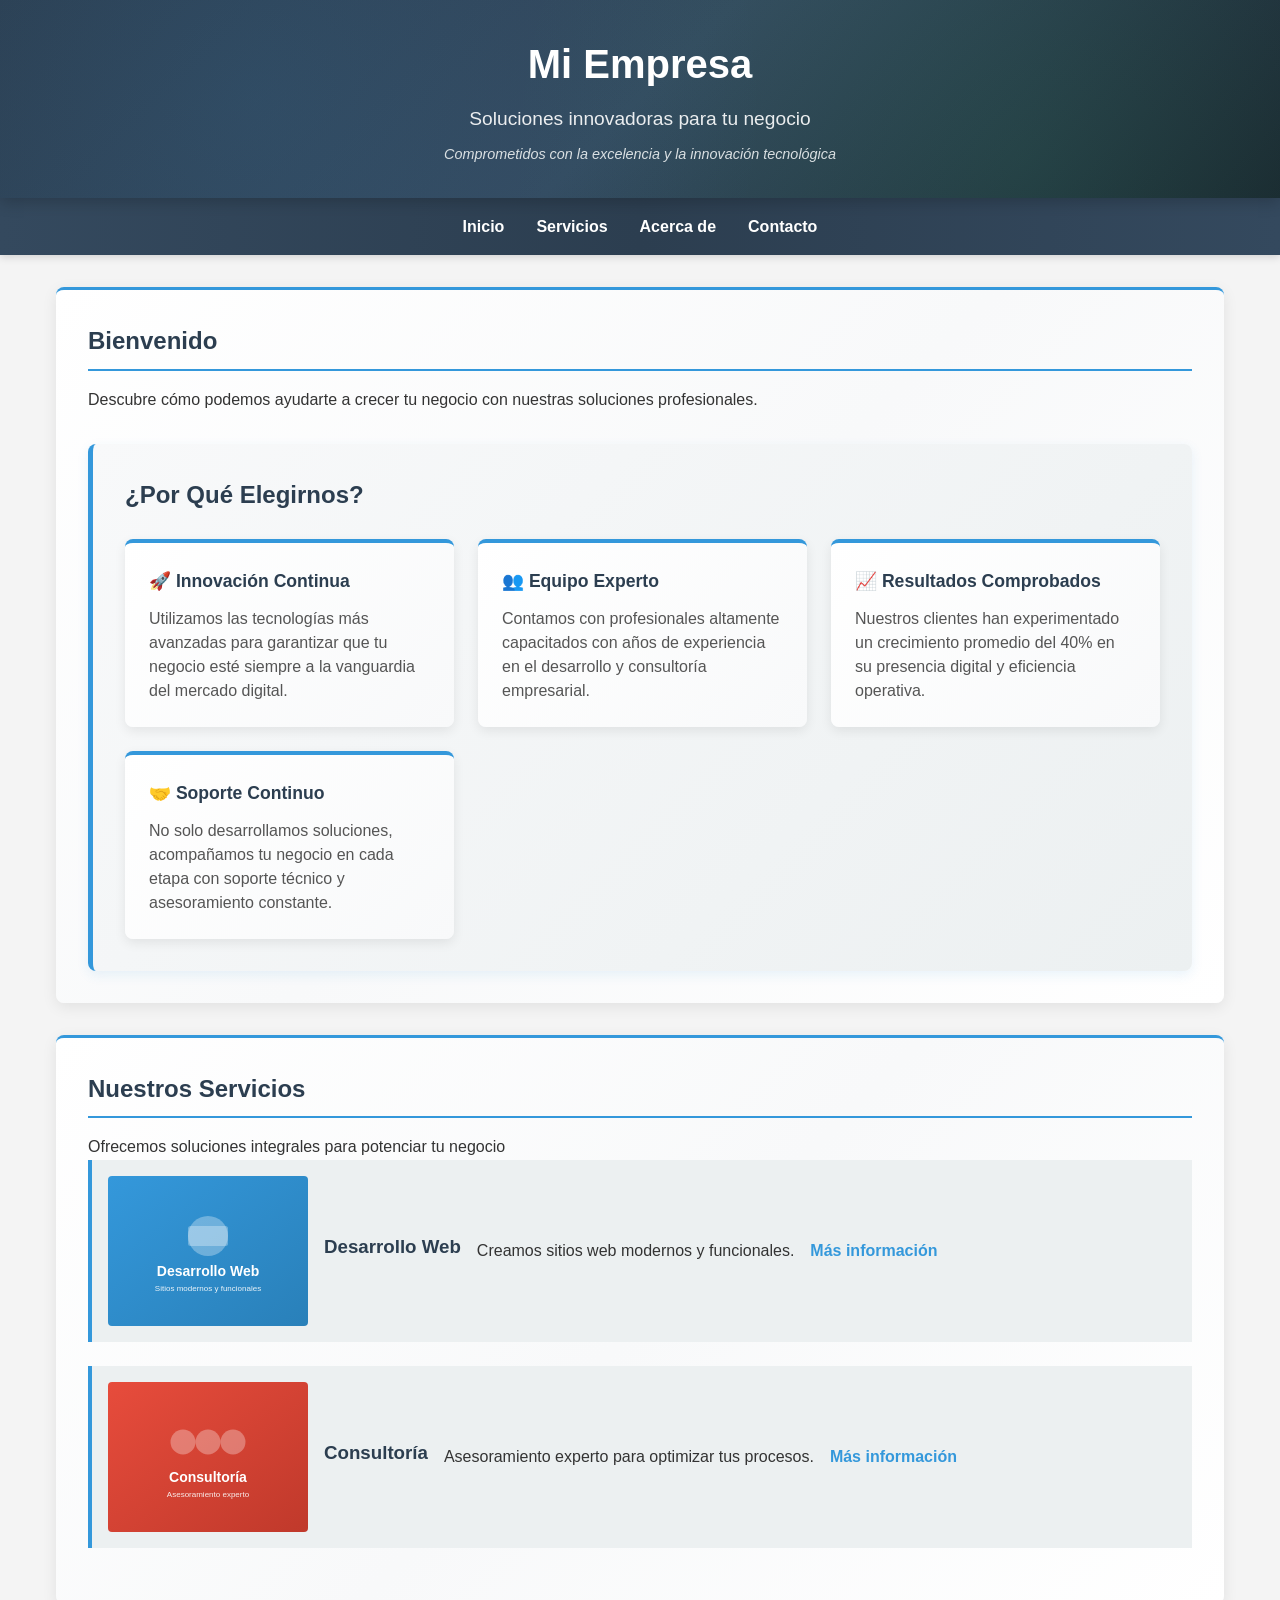
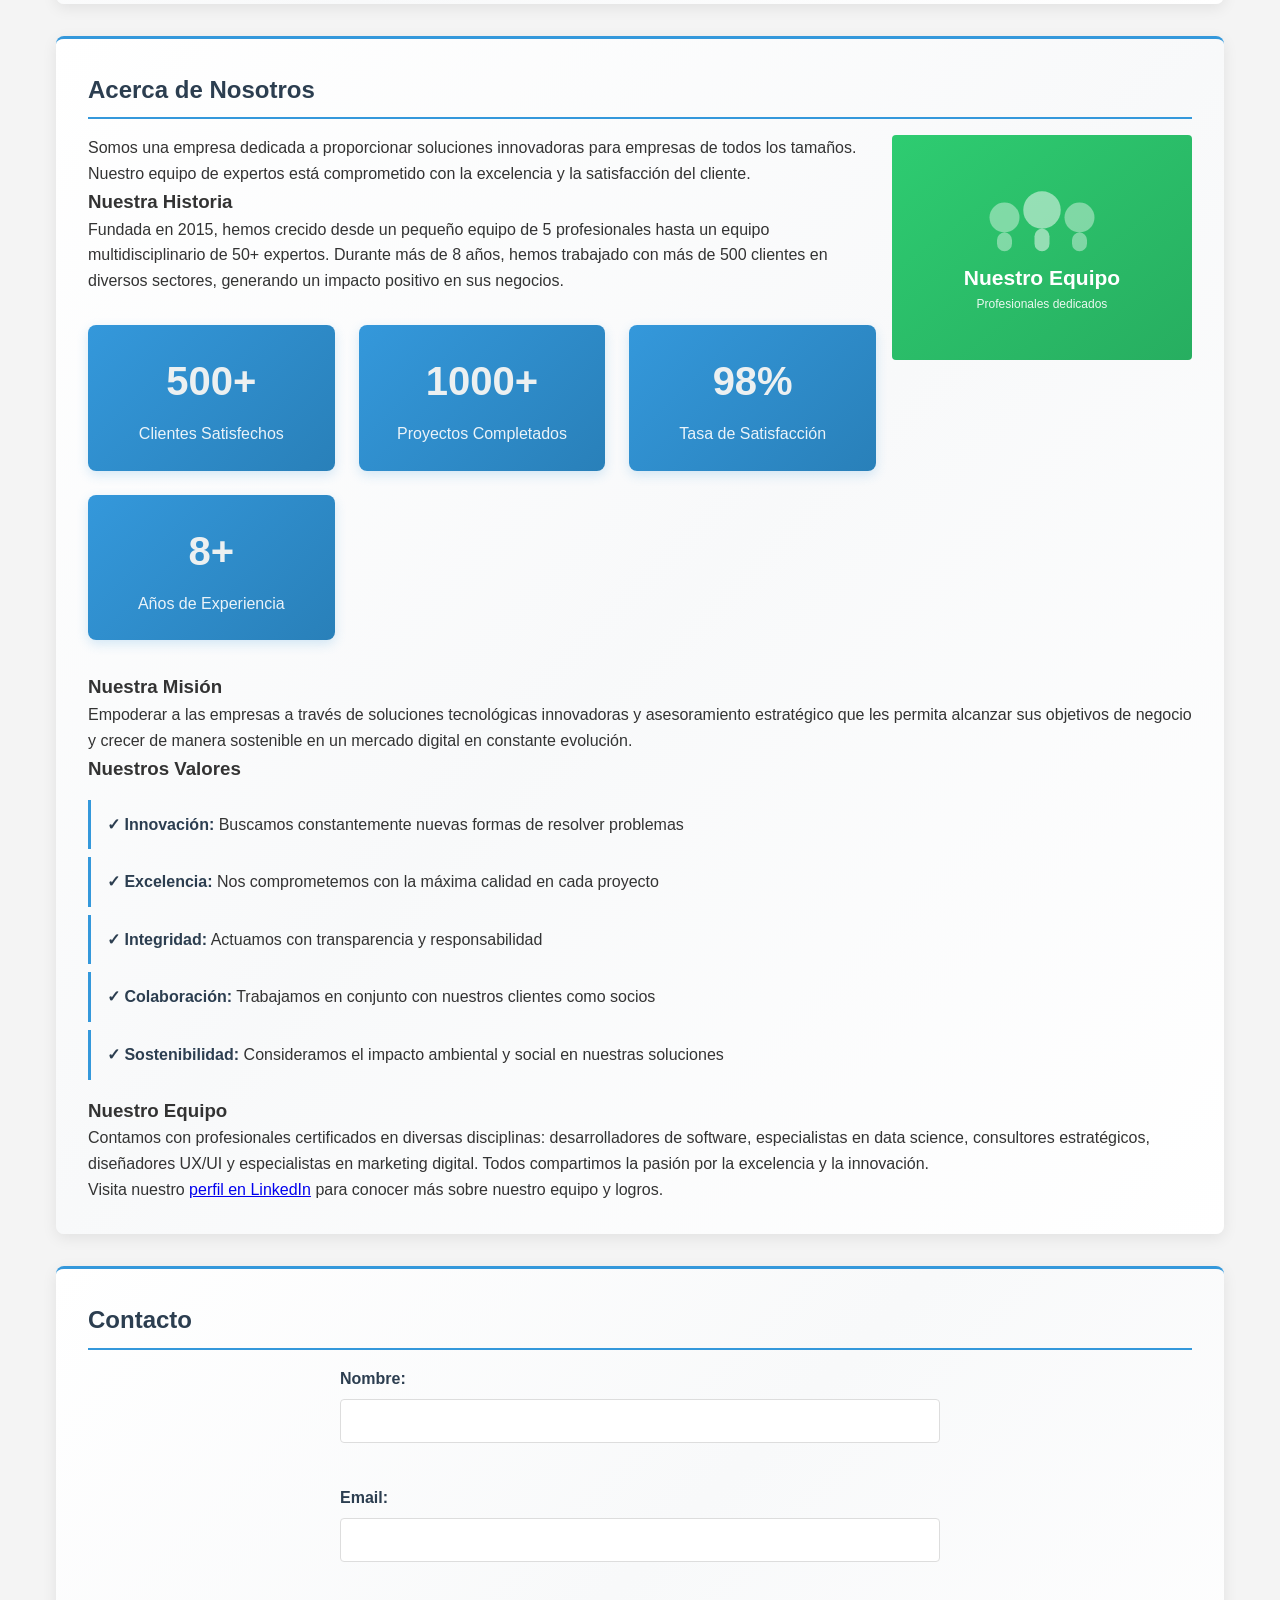
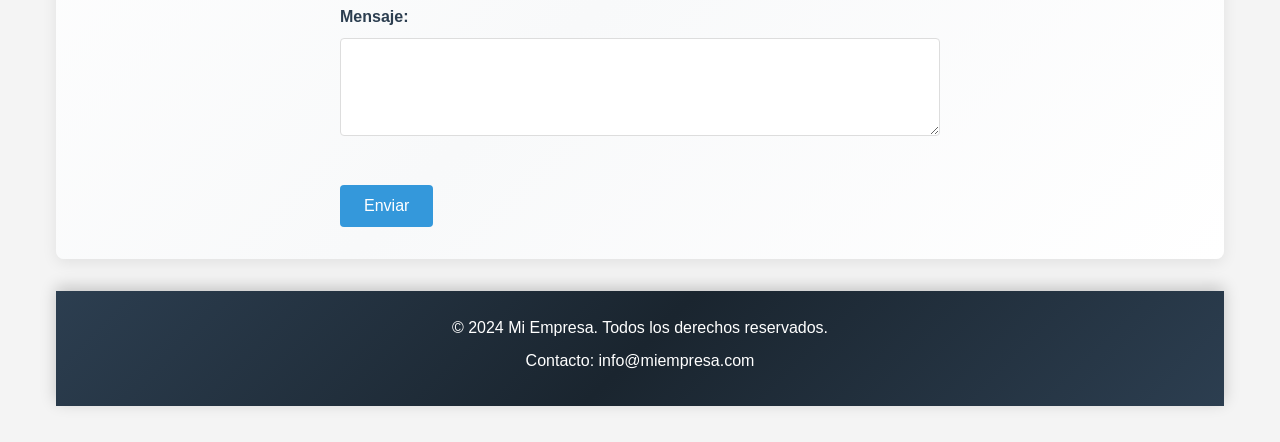
==== JS/index.html @ fcad5927 "Merge with remote repository" ====
<!DOCTYPE html>
<html lang="es">
<head>
    <meta charset="UTF-8">
    <meta name="viewport" content="width=device-width, initial-scale=1.0">
    <title>Mi Sitio Web Profesional</title>
    <link rel="stylesheet" href="../CSS/estilos.css">
    <script src="main.js" defer></script>
</head>
<body>
    <header>
        <h1>Mi Empresa</h1>
        <p>Soluciones innovadoras para tu negocio</p>
        <p class="slogan">Comprometidos con la excelencia y la innovación tecnológica</p>
    </header>
    <nav>
        <ul>
            <li><a href="#inicio">Inicio</a></li>
            <li><a href="#servicios">Servicios</a></li>
            <li><a href="#acerca">Acerca de</a></li>
            <li><a href="#contacto">Contacto</a></li>
        </ul>
    </nav>
    <main>
        <section id="inicio">
            <h2>Bienvenido</h2>
            <p>Descubre cómo podemos ayudarte a crecer tu negocio con nuestras soluciones profesionales.</p>
            
            <div class="contenido-bienvenida">
                <h3>¿Por Qué Elegirnos?</h3>
                <div class="razones">
                    <div class="razon">
                        <h4>🚀 Innovación Continua</h4>
                        <p>Utilizamos las tecnologías más avanzadas para garantizar que tu negocio esté siempre a la vanguardia del mercado digital.</p>
                    </div>
                    <div class="razon">
                        <h4>👥 Equipo Experto</h4>
                        <p>Contamos con profesionales altamente capacitados con años de experiencia en el desarrollo y consultoría empresarial.</p>
                    </div>
                    <div class="razon">
                        <h4>📈 Resultados Comprobados</h4>
                        <p>Nuestros clientes han experimentado un crecimiento promedio del 40% en su presencia digital y eficiencia operativa.</p>
                    </div>
                    <div class="razon">
                        <h4>🤝 Soporte Continuo</h4>
                        <p>No solo desarrollamos soluciones, acompañamos tu negocio en cada etapa con soporte técnico y asesoramiento constante.</p>
                    </div>
                </div>
            </div>
        </section>
        <section id="servicios">
            <h2>Nuestros Servicios</h2>
            <p class="intro-servicios">Ofrecemos soluciones integrales para potenciar tu negocio</p>
            <div class="servicio">
                <img src="../IMG/desarrollo-web.svg" alt="Desarrollo Web" width="200" height="150">
                <h3>Desarrollo Web</h3>
                <p>Creamos sitios web modernos y funcionales.</p>
                <a href="desarrollo-web.html">Más información</a>
            </div>
            <div class="servicio">
                <img src="../IMG/consultoria.svg" alt="Consultoría" width="200" height="150">
                <h3>Consultoría</h3>
                <p>Asesoramiento experto para optimizar tus procesos.</p>
                <a href="consultoria.html">Más información</a>
            </div>
        </section>
        <section id="acerca">
            <h2>Acerca de Nosotros</h2>
            <img src="../IMG/equipo.svg" alt="Nuestro Equipo" width="300" height="200" style="float: right; margin-left: 1rem;">
            
            <p>Somos una empresa dedicada a proporcionar soluciones innovadoras para empresas de todos los tamaños. Nuestro equipo de expertos está comprometido con la excelencia y la satisfacción del cliente.</p>
            
            <h3>Nuestra Historia</h3>
            <p>Fundada en 2015, hemos crecido desde un pequeño equipo de 5 profesionales hasta un equipo multidisciplinario de 50+ expertos. Durante más de 8 años, hemos trabajado con más de 500 clientes en diversos sectores, generando un impacto positivo en sus negocios.</p>
            
            <div class="estadisticas">
                <div class="stat">
                    <h4>500+</h4>
                    <p>Clientes Satisfechos</p>
                </div>
                <div class="stat">
                    <h4>1000+</h4>
                    <p>Proyectos Completados</p>
                </div>
                <div class="stat">
                    <h4>98%</h4>
                    <p>Tasa de Satisfacción</p>
                </div>
                <div class="stat">
                    <h4>8+</h4>
                    <p>Años de Experiencia</p>
                </div>
            </div>
            
            <h3>Nuestra Misión</h3>
            <p>Empoderar a las empresas a través de soluciones tecnológicas innovadoras y asesoramiento estratégico que les permita alcanzar sus objetivos de negocio y crecer de manera sostenible en un mercado digital en constante evolución.</p>
            
            <h3>Nuestros Valores</h3>
            <ul class="valores">
                <li><strong>✓ Innovación:</strong> Buscamos constantemente nuevas formas de resolver problemas</li>
                <li><strong>✓ Excelencia:</strong> Nos comprometemos con la máxima calidad en cada proyecto</li>
                <li><strong>✓ Integridad:</strong> Actuamos con transparencia y responsabilidad</li>
                <li><strong>✓ Colaboración:</strong> Trabajamos en conjunto con nuestros clientes como socios</li>
                <li><strong>✓ Sostenibilidad:</strong> Consideramos el impacto ambiental y social en nuestras soluciones</li>
            </ul>
            
            <h3>Nuestro Equipo</h3>
            <p>Contamos con profesionales certificados en diversas disciplinas: desarrolladores de software, especialistas en data science, consultores estratégicos, diseñadores UX/UI y especialistas en marketing digital. Todos compartimos la pasión por la excelencia y la innovación.</p>
            
            <p>Visita nuestro <a href="https://www.linkedin.com/company/miempresa" target="_blank">perfil en LinkedIn</a> para conocer más sobre nuestro equipo y logros.</p>
        </section>
        <section id="contacto">
            <h2>Contacto</h2>
            <form action="#" method="post">
                <label for="nombre">Nombre:</label>
                <input type="text" id="nombre" name="nombre" required><br><br>
                
                <label for="email">Email:</label>
                <input type="email" id="email" name="email" required><br><br>
                
                <label for="mensaje">Mensaje:</label>
                <textarea id="mensaje" name="mensaje" rows="4" required></textarea><br><br>
                
                <input type="submit" value="Enviar">
            </form>
        </section>
    <footer>
        <p>&copy; 2024 Mi Empresa. Todos los derechos reservados.</p>
        <p>Contacto: info@miempresa.com</p>
    </footer>
</body>
</html>
---- CSS/estilos.css ----
/* Reset básico */
* {
    margin: 0;
    padding: 0;
    box-sizing: border-box;
}

/* Estilos generales */
body {
    font-family: 'Arial', sans-serif;
    line-height: 1.6;
    color: #333;
    background-color: #f4f4f4;
}

/* Header */
header {
    background: linear-gradient(135deg, #2c3e50 0%, #34495e 50%, #1a252f 100%);
    color: #fff;
    padding: 2rem;
    text-align: center;
    position: relative;
    box-shadow: 0 4px 15px rgba(0, 0, 0, 0.2);
}

header::after {
    content: '';
    position: absolute;
    top: 0;
    left: 0;
    right: 0;
    bottom: 0;
    background: radial-gradient(circle at 20% 50%, rgba(52, 152, 219, 0.1) 0%, transparent 50%),
                radial-gradient(circle at 80% 80%, rgba(46, 204, 113, 0.1) 0%, transparent 50%);
    pointer-events: none;
}

header h1,
header p {
    position: relative;
    z-index: 1;
}

header h1 {
    font-size: 2.5rem;
    margin-bottom: 0.5rem;
}

header p {
    font-size: 1.2rem;
    opacity: 0.9;
}

/* Navegación */
nav {
    background: linear-gradient(90deg, #34495e 0%, #2c3e50 50%, #34495e 100%);
    padding: 1rem;
    box-shadow: 0 2px 8px rgba(0, 0, 0, 0.15);
}

nav ul {
    list-style: none;
    display: flex;
    justify-content: center;
    gap: 2rem;
}

nav a {
    color: #fff;
    text-decoration: none;
    font-weight: bold;
    transition: color 0.3s;
}

nav a:hover {
    color: #3498db;
}

/* Main */
main {
    max-width: 1200px;
    margin: 2rem auto;
    padding: 0 1rem;
}

/* Secciones */
section {
    background: linear-gradient(135deg, #fff 0%, #f8f9fa 50%, #fff 100%);
    margin-bottom: 2rem;
    padding: 2rem;
    border-radius: 8px;
    box-shadow: 0 4px 15px rgba(0, 0, 0, 0.08);
    border-top: 3px solid #3498db;
    position: relative;
    overflow: hidden;
}

section::before {
    content: '';
    position: absolute;
    top: -50%;
    right: -20%;
    width: 300px;
    height: 300px;
    background: radial-gradient(circle, rgba(52, 152, 219, 0.05) 0%, transparent 70%);
    border-radius: 50%;
    pointer-events: none;
}

section > * {
    position: relative;
    z-index: 1;
}

section h2 {
    color: #2c3e50;
    margin-bottom: 1rem;
    border-bottom: 2px solid #3498db;
    padding-bottom: 0.5rem;
}

/* Servicios */
.servicio {
    margin-bottom: 1.5rem;
    padding: 1rem;
    background-color: #ecf0f1;
    border-left: 4px solid #3498db;
    display: flex;
    align-items: center;
    gap: 1rem;
}

.servicio img {
    max-width: 200px;
    height: auto;
    border-radius: 4px;
}

.servicio h3 {
    color: #2c3e50;
    margin-bottom: 0.5rem;
}

.servicio a {
    color: #3498db;
    text-decoration: none;
    font-weight: bold;
}

.servicio a:hover {
    text-decoration: underline;
}

/* Contenido de bienvenida */
.contenido-bienvenida {
    margin-top: 2rem;
    padding: 2rem;
    background: linear-gradient(135deg, #f8f9fa 0%, #ecf0f1 100%);
    border-radius: 8px;
    border-left: 5px solid #3498db;
    box-shadow: 0 4px 12px rgba(52, 152, 219, 0.1);
}

.contenido-bienvenida h3 {
    color: #2c3e50;
    margin-bottom: 1.5rem;
    font-size: 1.5rem;
}

.razones {
    display: grid;
    grid-template-columns: repeat(auto-fit, minmax(250px, 1fr));
    gap: 1.5rem;
}

.razon {
    background: linear-gradient(135deg, #fff 0%, #f8f9fa 100%);
    padding: 1.5rem;
    border-radius: 8px;
    box-shadow: 0 4px 12px rgba(0, 0, 0, 0.08);
    border-top: 4px solid #3498db;
    transition: transform 0.3s, box-shadow 0.3s;
}

.razon:hover {
    transform: translateY(-8px);
    box-shadow: 0 8px 20px rgba(52, 152, 219, 0.15);
}

.razon h4 {
    color: #2c3e50;
    margin-bottom: 0.75rem;
    font-size: 1.1rem;
}

.razon p {
    color: #555;
    line-height: 1.5;
}

summary {
    cursor: pointer;
    font-weight: bold;
    color: #3498db;
    padding: 0.5rem 0;
    border-bottom: 1px solid #ecf0f1;
    transition: color 0.3s;
}

summary:hover {
    color: #2980b9;
}

summary::marker {
    color: #3498db;
}

.detalles-servicio {
    margin-top: 1rem;
    padding: 1rem;
    background-color: #f8f9fa;
    border-radius: 4px;
    border-left: 3px solid #3498db;
}

.detalles-servicio ul {
    margin: 0.5rem 0;
    padding-left: 1.5rem;
}

.detalles-servicio li {
    margin-bottom: 0.25rem;
}

.detalles-servicio strong {
    color: #2c3e50;
}

/* Páginas de servicios detalladas */
.servicio-detallado {
    display: flex;
    gap: 2rem;
    align-items: flex-start;
    margin-bottom: 2rem;
}

.servicio-detallado img {
    flex-shrink: 0;
    border-radius: 8px;
    box-shadow: 0 4px 8px rgba(0, 0, 0, 0.1);
}

.contenido-servicio {
    flex: 1;
}

.contenido-servicio h3 {
    color: #2c3e50;
    margin-bottom: 1rem;
}

.contenido-servicio h4 {
    color: #34495e;
    margin: 1.5rem 0 0.5rem 0;
    border-bottom: 2px solid #3498db;
    padding-bottom: 0.25rem;
}

.tecnologias {
    display: flex;
    flex-wrap: wrap;
    gap: 0.5rem;
    margin: 0.5rem 0;
}

.tech {
    background-color: #3498db;
    color: white;
    padding: 0.25rem 0.75rem;
    border-radius: 20px;
    font-size: 0.9rem;
    font-weight: bold;
}

.precios {
    margin-top: 2rem;
}

.precio-card {
    background-color: #f8f9fa;
    border: 1px solid #e9ecef;
    border-radius: 8px;
    padding: 1.5rem;
    margin: 1rem 0;
    box-shadow: 0 2px 4px rgba(0, 0, 0, 0.05);
}

.precio-card h5 {
    color: #2c3e50;
    margin-bottom: 0.5rem;
}

.precio {
    font-size: 1.5rem;
    font-weight: bold;
    color: #27ae60;
    margin: 0.5rem 0;
}

.precio-card ul {
    margin: 0;
    padding-left: 1rem;
}

.precio-card li {
    margin-bottom: 0.25rem;
    color: #555;
}

/* Proceso */
.proceso {
    display: flex;
    justify-content: space-between;
    gap: 1rem;
    margin: 2rem 0;
}

.paso {
    flex: 1;
    text-align: center;
    padding: 1rem;
    background-color: #f8f9fa;
    border-radius: 8px;
    border-top: 4px solid #3498db;
}

.paso h4 {
    color: #2c3e50;
    margin-bottom: 0.5rem;
}

/* Beneficios */
.beneficios-grid {
    display: grid;
    grid-template-columns: repeat(auto-fit, minmax(250px, 1fr));
    gap: 1.5rem;
    margin: 2rem 0;
}

.beneficio {
    text-align: center;
    padding: 1.5rem;
    background-color: #f8f9fa;
    border-radius: 8px;
    box-shadow: 0 2px 4px rgba(0, 0, 0, 0.05);
}

.beneficio h4 {
    color: #2c3e50;
    margin-bottom: 0.5rem;
    font-size: 1.2rem;
}

/* Imágenes */
section img {
    max-width: 100%;
    height: auto;
    border-radius: 4px;
}

/* Formulario */
form {
    max-width: 600px;
    margin: 0 auto;
}

label {
    display: block;
    margin-bottom: 0.5rem;
    font-weight: bold;
    color: #2c3e50;
}

input[type="text"],
input[type="email"],
textarea {
    width: 100%;
    padding: 0.75rem;
    border: 1px solid #ddd;
    border-radius: 4px;
    font-size: 1rem;
    margin-bottom: 1rem;
}

input[type="submit"] {
    background-color: #3498db;
    color: #fff;
    border: none;
    padding: 0.75rem 1.5rem;
    border-radius: 4px;
    cursor: pointer;
    font-size: 1rem;
    transition: background-color 0.3s;
}

input[type="submit"]:hover {
    background-color: #2980b9;
}

/* Footer */
footer {
    background: linear-gradient(135deg, #2c3e50 0%, #1a252f 50%, #2c3e50 100%);
    color: #fff;
    text-align: center;
    padding: 1.5rem;
    margin-top: 2rem;
    box-shadow: 0 -4px 15px rgba(0, 0, 0, 0.2);
}

footer p {
    margin-bottom: 0.5rem;
}

.slogan {
    font-style: italic;
    color: #ecf0f1;
    font-size: 0.9rem;
    margin-top: 0.5rem;
}

/* Estadísticas */
.estadisticas {
    display: grid;
    grid-template-columns: repeat(auto-fit, minmax(200px, 1fr));
    gap: 1.5rem;
    margin: 2rem 0;
}

.stat {
    text-align: center;
    padding: 1.5rem;
    background: linear-gradient(135deg, #3498db 0%, #2980b9 100%);
    color: white;
    border-radius: 8px;
    box-shadow: 0 4px 12px rgba(52, 152, 219, 0.2);
    transition: transform 0.3s, box-shadow 0.3s;
}

.stat:hover {
    transform: translateY(-5px);
    box-shadow: 0 8px 20px rgba(52, 152, 219, 0.3);
}

.stat h4 {
    font-size: 2.5rem;
    margin: 0 0 0.5rem 0;
    color: #ecf0f1;
}

.stat p {
    font-size: 1rem;
    margin: 0;
    opacity: 0.9;
}

/* Valores */
.valores {
    list-style: none;
    padding: 0;
    margin: 1rem 0;
}

.valores li {
    padding: 0.75rem 0;
    padding-left: 1rem;
    border-left: 3px solid #3498db;
    margin-bottom: 0.5rem;
    color: #333;
}

.valores strong {
    color: #2c3e50;
}
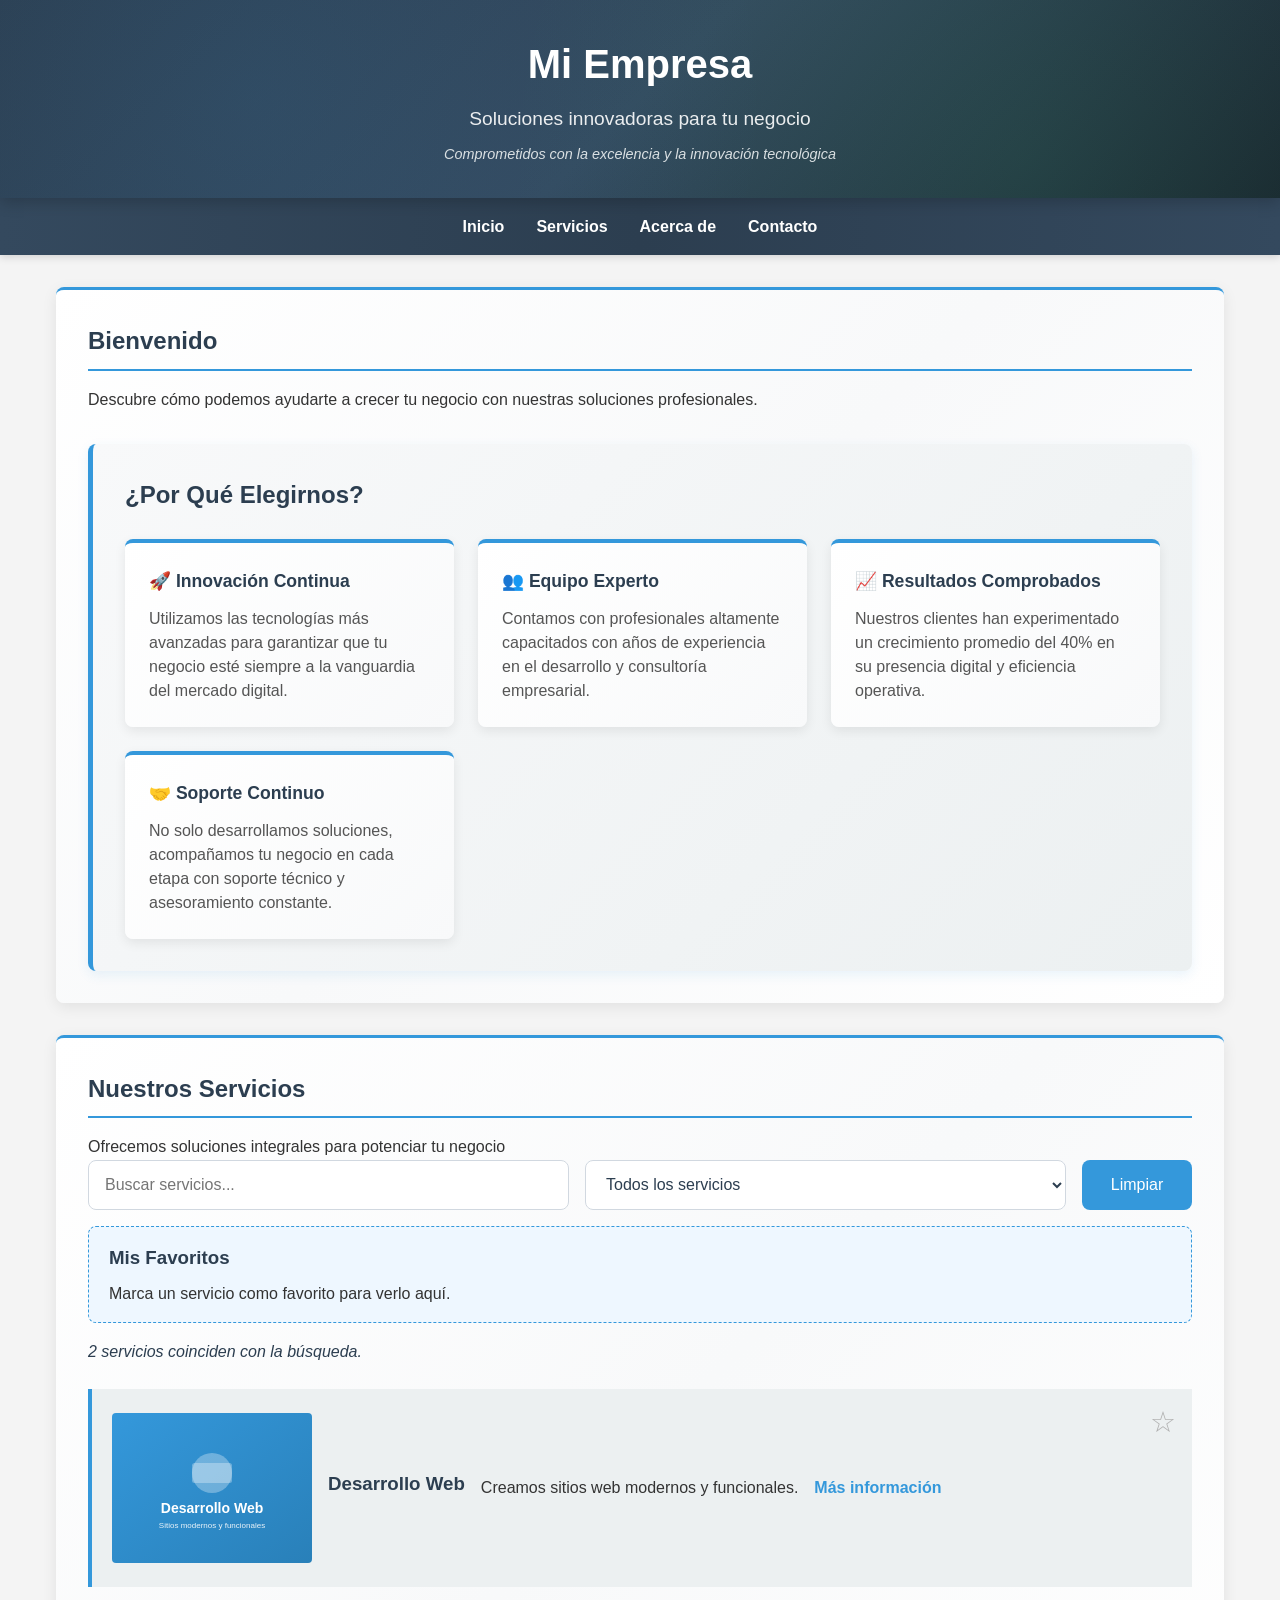
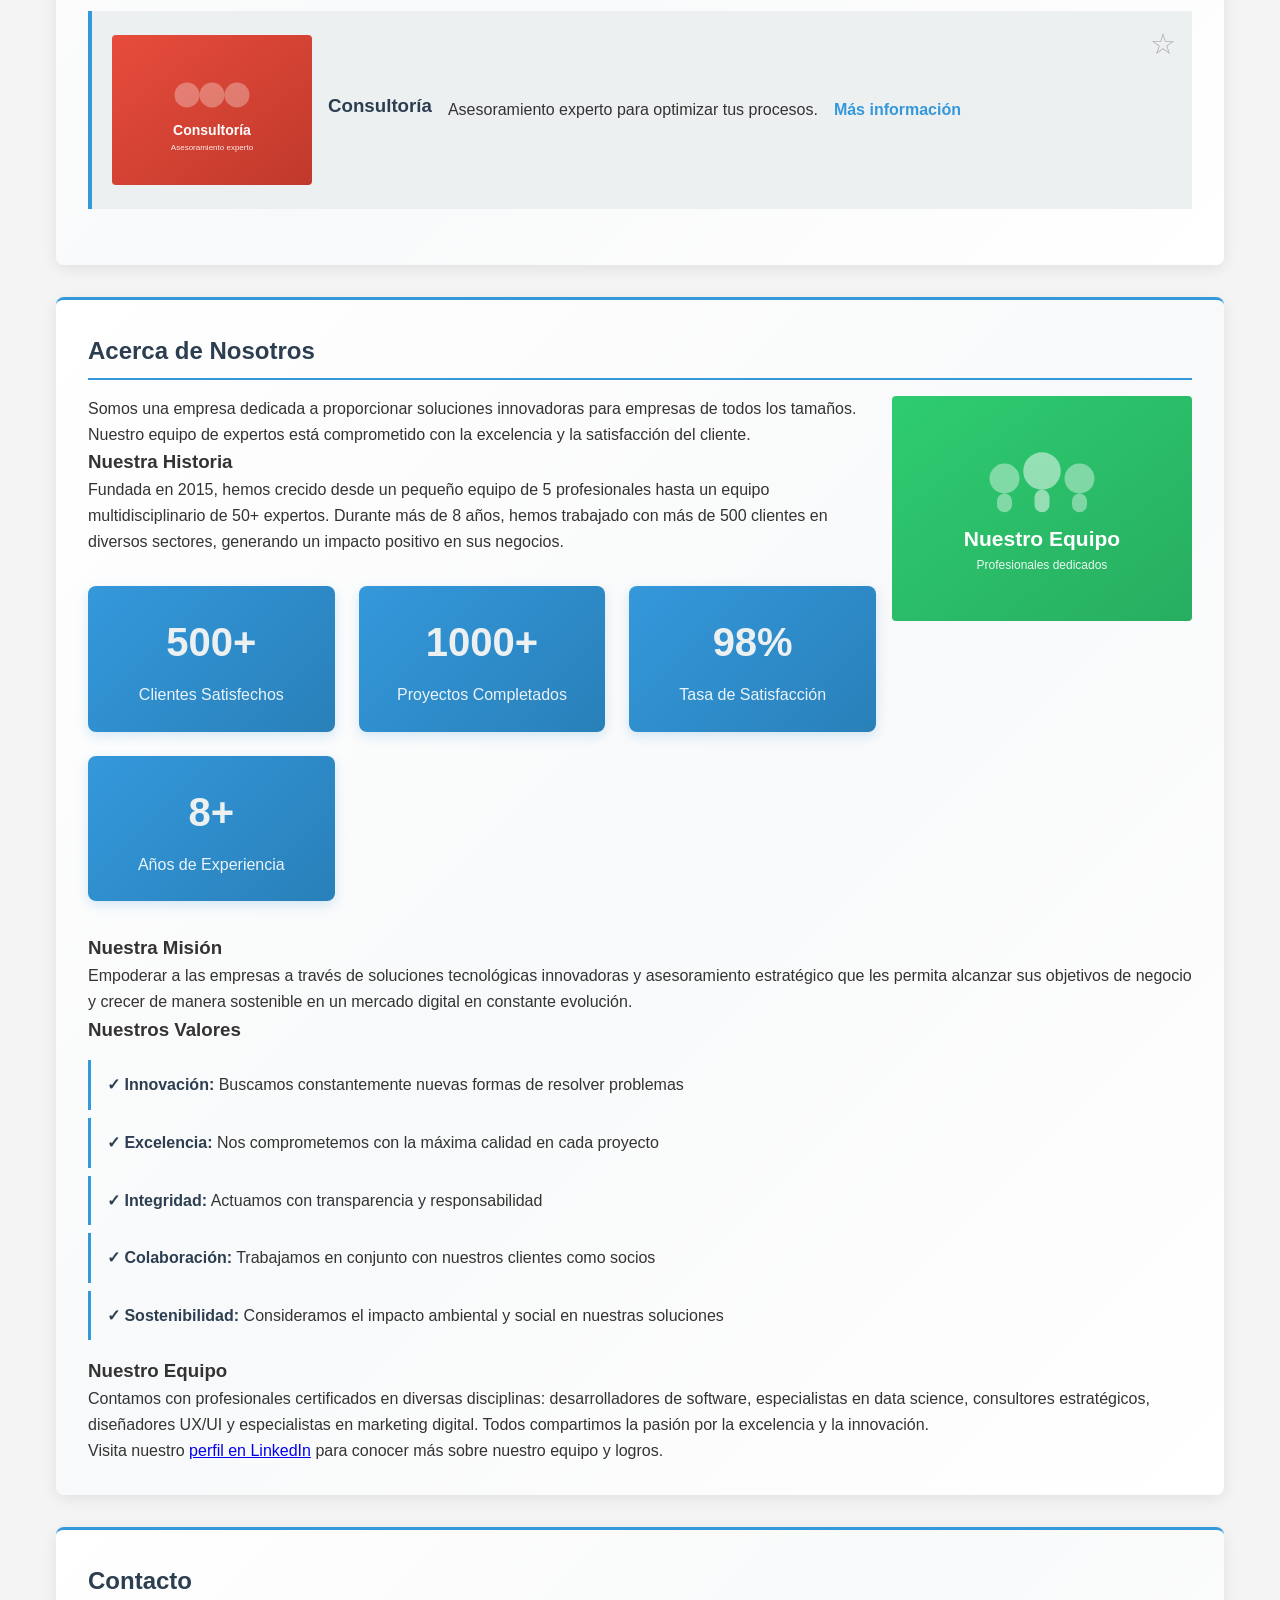
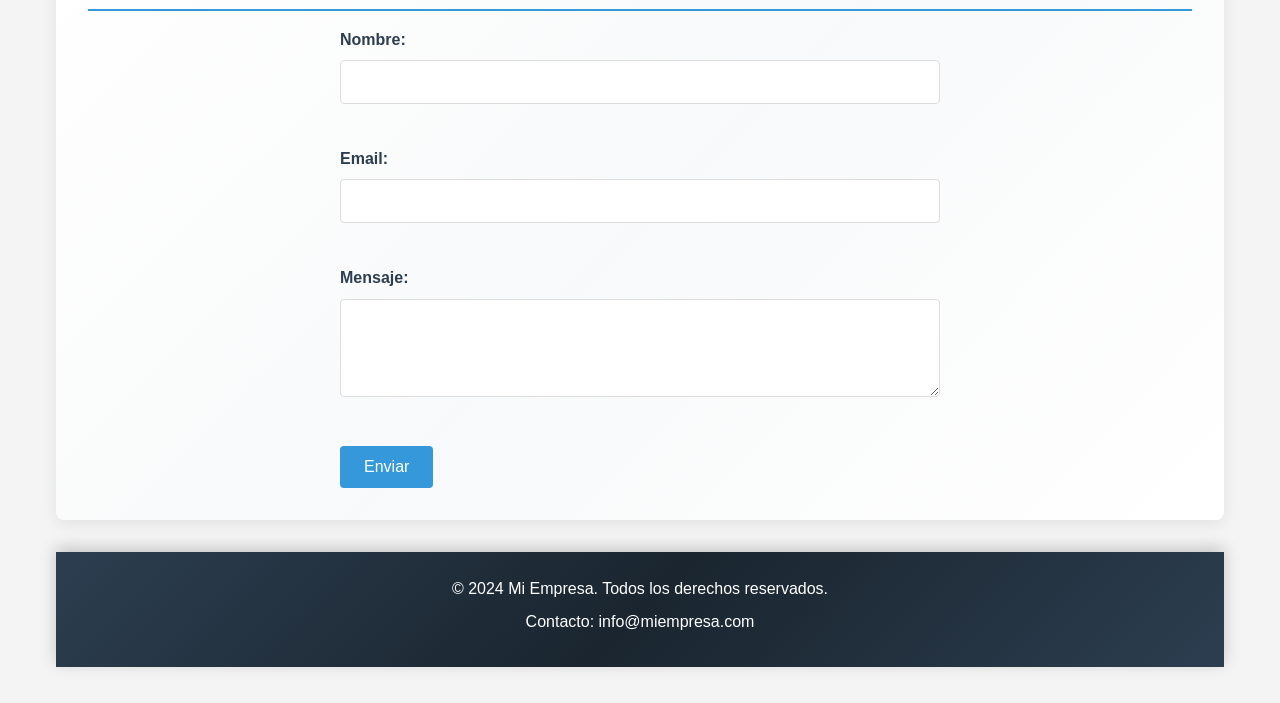
==== commit af515b7d: "Guardar proyecto tal cual está" ====
--- a/JS/index.html
+++ b/JS/index.html
@@ -51,18 +51,23 @@
         <section id="servicios">
             <h2>Nuestros Servicios</h2>
             <p class="intro-servicios">Ofrecemos soluciones integrales para potenciar tu negocio</p>
-            <div class="servicio">
-                <img src="../IMG/desarrollo-web.svg" alt="Desarrollo Web" width="200" height="150">
-                <h3>Desarrollo Web</h3>
-                <p>Creamos sitios web modernos y funcionales.</p>
-                <a href="desarrollo-web.html">Más información</a>
+
+            <div class="servicios-controls">
+                <input id="servicios-search" type="search" placeholder="Buscar servicios..." aria-label="Buscar servicios">
+                <select id="servicios-filter" aria-label="Filtrar servicios">
+                    <option value="all">Todos los servicios</option>
+                    <option value="favoritos">Solo favoritos</option>
+                </select>
+                <button id="servicios-clear" class="clear-search" type="button" aria-label="Limpiar búsqueda">Limpiar</button>
             </div>
-            <div class="servicio">
-                <img src="../IMG/consultoria.svg" alt="Consultoría" width="200" height="150">
-                <h3>Consultoría</h3>
-                <p>Asesoramiento experto para optimizar tus procesos.</p>
-                <a href="consultoria.html">Más información</a>
+
+            <div id="favoritos-panel" class="favoritos-panel">
+                <h3>Mis Favoritos</h3>
+                <p id="favoritos-resumen">Marca un servicio como favorito para verlo aquí.</p>
             </div>
+            <p id="servicios-resultados" class="servicios-resultados">Busca o filtra para ver los servicios disponibles.</p>
+
+            <div id="servicios-list" class="servicios-list"></div>
         </section>
         <section id="acerca">
             <h2>Acerca de Nosotros</h2>
--- a/CSS/estilos.css
+++ b/CSS/estilos.css
@@ -121,8 +121,9 @@
 
 /* Servicios */
 .servicio {
+    position: relative;
     margin-bottom: 1.5rem;
-    padding: 1rem;
+    padding: 1.5rem 1.25rem;
     background-color: #ecf0f1;
     border-left: 4px solid #3498db;
     display: flex;
@@ -134,6 +135,92 @@
     max-width: 200px;
     height: auto;
     border-radius: 4px;
+}
+
+.favorite-toggle {
+    position: absolute;
+    top: 1rem;
+    right: 1rem;
+    border: none;
+    background: transparent;
+    color: #b0b0b0;
+    font-size: 1.8rem;
+    cursor: pointer;
+    transition: color 0.2s ease, transform 0.2s ease;
+}
+
+.favorite-toggle:hover {
+    transform: scale(1.1);
+    color: #f1c40f;
+}
+
+.favorite-toggle.active {
+    color: #f1c40f;
+}
+
+.servicio.favorite {
+    border-color: #f1c40f;
+    background: #fff8e5;
+}
+
+.favoritos-panel {
+    margin-bottom: 1rem;
+    padding: 1rem 1.25rem;
+    background-color: #eef7ff;
+    border: 1px dashed #3498db;
+    border-radius: 8px;
+}
+
+.favoritos-panel h3 {
+    margin-bottom: 0.5rem;
+    color: #2c3e50;
+}
+
+.servicios-controls {
+    display: flex;
+    flex-wrap: wrap;
+    gap: 1rem;
+    margin-bottom: 1rem;
+}
+
+.servicios-controls input,
+.servicios-controls select,
+.servicios-controls .clear-search {
+    flex: 1 1 220px;
+    padding: 0.9rem 1rem;
+    border: 1px solid #d1d8e0;
+    border-radius: 8px;
+    background: #fff;
+    font-size: 1rem;
+    color: #2c3e50;
+    outline: none;
+    transition: border-color 0.2s ease, box-shadow 0.2s ease, background-color 0.2s ease;
+}
+
+.servicios-controls .clear-search {
+    flex: 0 0 auto;
+    min-width: 110px;
+    cursor: pointer;
+    background-color: #3498db;
+    color: #fff;
+    border: none;
+}
+
+.servicios-controls .clear-search:hover {
+    background-color: #2980b9;
+}
+
+.servicios-controls input:focus,
+.servicios-controls select:focus,
+.servicios-controls .clear-search:focus {
+    border-color: #3498db;
+    box-shadow: 0 0 0 4px rgba(52, 152, 219, 0.1);
+}
+
+.servicios-resultados {
+    margin-bottom: 1.5rem;
+    color: #2c3e50;
+    font-style: italic;
 }
 
 .servicio h3 {
